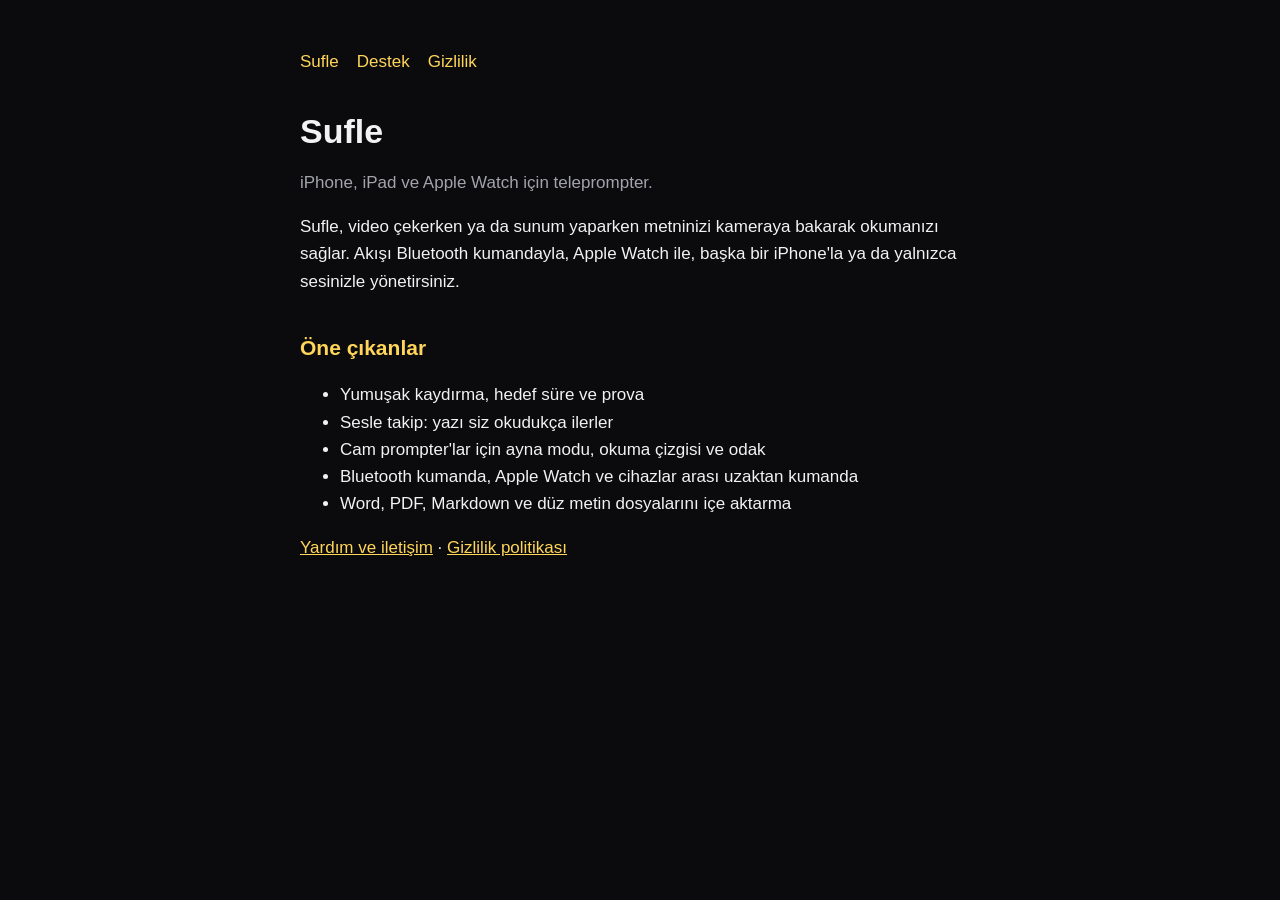
==== index.html @ 4d1034f3 "Add the Sufle product, support and privacy pages Co-Authored-By: Claude Fable 5.2 <noreply@anthropic" ====
<!doctype html>
<html lang="tr">
<head>
<meta charset="utf-8">
<meta name="viewport" content="width=device-width, initial-scale=1">
<title>Sufle: Teleprompter</title>
<link rel="stylesheet" href="style.css">
</head>
<body>
<main>
<nav><a href="index.html">Sufle</a><a href="destek.html">Destek</a><a href="gizlilik.html">Gizlilik</a></nav>
<h1>Sufle</h1>
<p class="dim">iPhone, iPad ve Apple Watch için teleprompter.</p>
<p>Sufle, video çekerken ya da sunum yaparken metninizi kameraya bakarak okumanızı sağlar. Akışı Bluetooth kumandayla, Apple Watch ile, başka bir iPhone'la ya da yalnızca sesinizle yönetirsiniz.</p>
<h2>Öne çıkanlar</h2>
<ul>
<li>Yumuşak kaydırma, hedef süre ve prova</li>
<li>Sesle takip: yazı siz okudukça ilerler</li>
<li>Cam prompter'lar için ayna modu, okuma çizgisi ve odak</li>
<li>Bluetooth kumanda, Apple Watch ve cihazlar arası uzaktan kumanda</li>
<li>Word, PDF, Markdown ve düz metin dosyalarını içe aktarma</li>
</ul>
<p><a href="destek.html">Yardım ve iletişim</a> · <a href="gizlilik.html">Gizlilik politikası</a></p>
</main>
</body>
</html>
---- style.css ----
:root { color-scheme: dark; --bg: #0b0b0d; --fg: #f2f2f4; --dim: #a3a3ad; --accent: #ffd659; }
* { box-sizing: border-box; }
body { margin: 0; background: var(--bg); color: var(--fg); font: 17px/1.6 -apple-system, BlinkMacSystemFont, "Segoe UI", sans-serif; }
main { max-width: 720px; margin: 0 auto; padding: 48px 20px 80px; }
h1 { font-size: 34px; line-height: 1.2; margin: 0 0 8px; }
h2 { font-size: 21px; margin: 36px 0 8px; color: var(--accent); }
p, li { color: var(--fg); }
.dim { color: var(--dim); }
a { color: var(--accent); }
nav { margin-bottom: 36px; }
nav a { margin-right: 18px; text-decoration: none; }
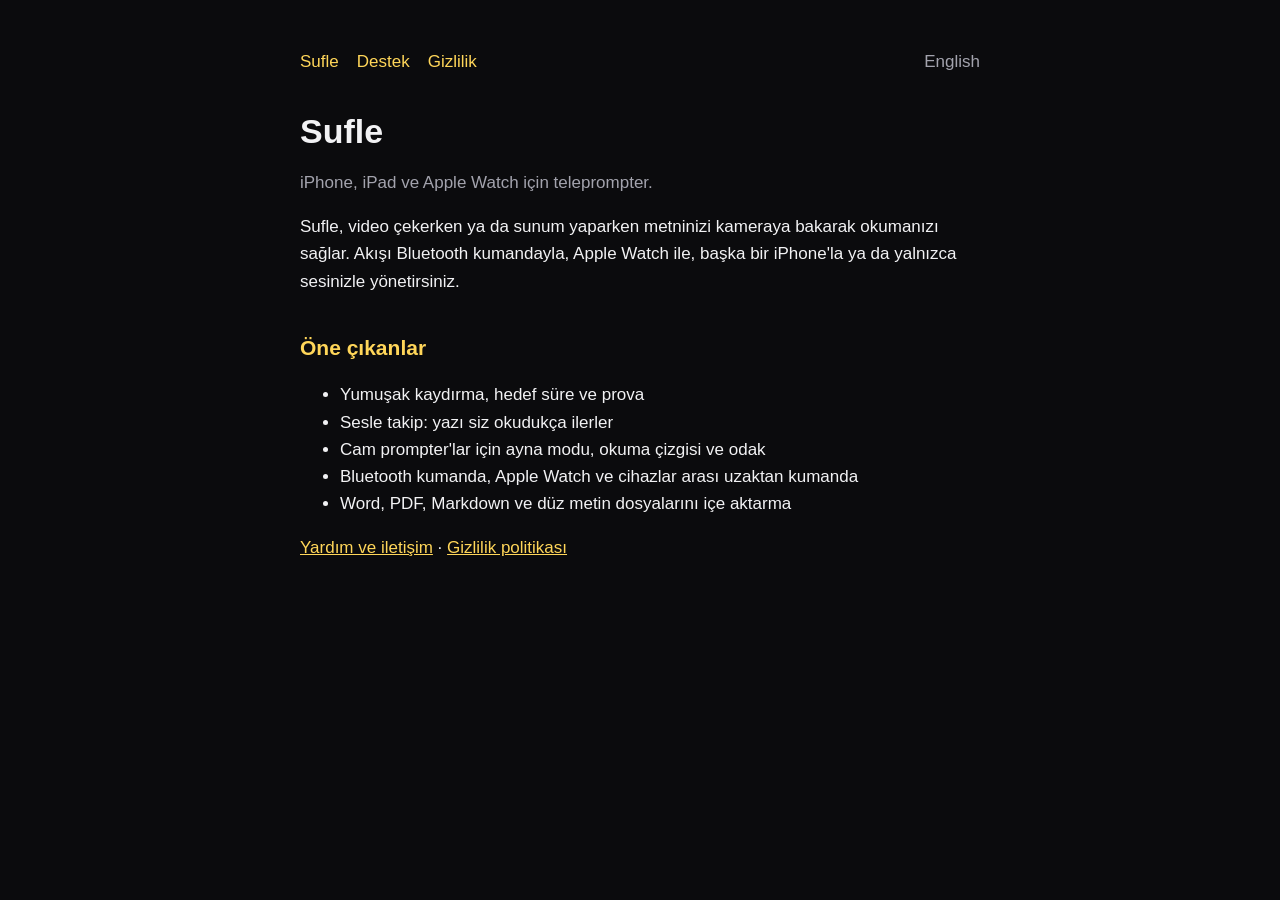
==== commit a971bdd5: "English pages, language links, shared email script Co-Authored-By: Claude Fable 5.2 <noreply@anthrop" ====
--- a/index.html
+++ b/index.html
@@ -5,10 +5,12 @@
 <meta name="viewport" content="width=device-width, initial-scale=1">
 <title>Sufle: Teleprompter</title>
 <link rel="stylesheet" href="style.css">
+<link rel="alternate" hreflang="tr" href="https://yusufcetin82.github.io/sufle-site/">
+<link rel="alternate" hreflang="en" href="https://yusufcetin82.github.io/sufle-site/en/index.html">
 </head>
 <body>
 <main>
-<nav><a href="index.html">Sufle</a><a href="destek.html">Destek</a><a href="gizlilik.html">Gizlilik</a></nav>
+<nav><a href="index.html">Sufle</a><a href="destek.html">Destek</a><a href="gizlilik.html">Gizlilik</a><a class="lang" href="en/index.html" hreflang="en" lang="en">English</a></nav>
 <h1>Sufle</h1>
 <p class="dim">iPhone, iPad ve Apple Watch için teleprompter.</p>
 <p>Sufle, video çekerken ya da sunum yaparken metninizi kameraya bakarak okumanızı sağlar. Akışı Bluetooth kumandayla, Apple Watch ile, başka bir iPhone'la ya da yalnızca sesinizle yönetirsiniz.</p>
--- a/style.css
+++ b/style.css
@@ -9,3 +9,5 @@
 a { color: var(--accent); }
 nav { margin-bottom: 36px; }
 nav a { margin-right: 18px; text-decoration: none; }
+
+nav a.lang { float: right; margin-right: 0; color: var(--dim); }
